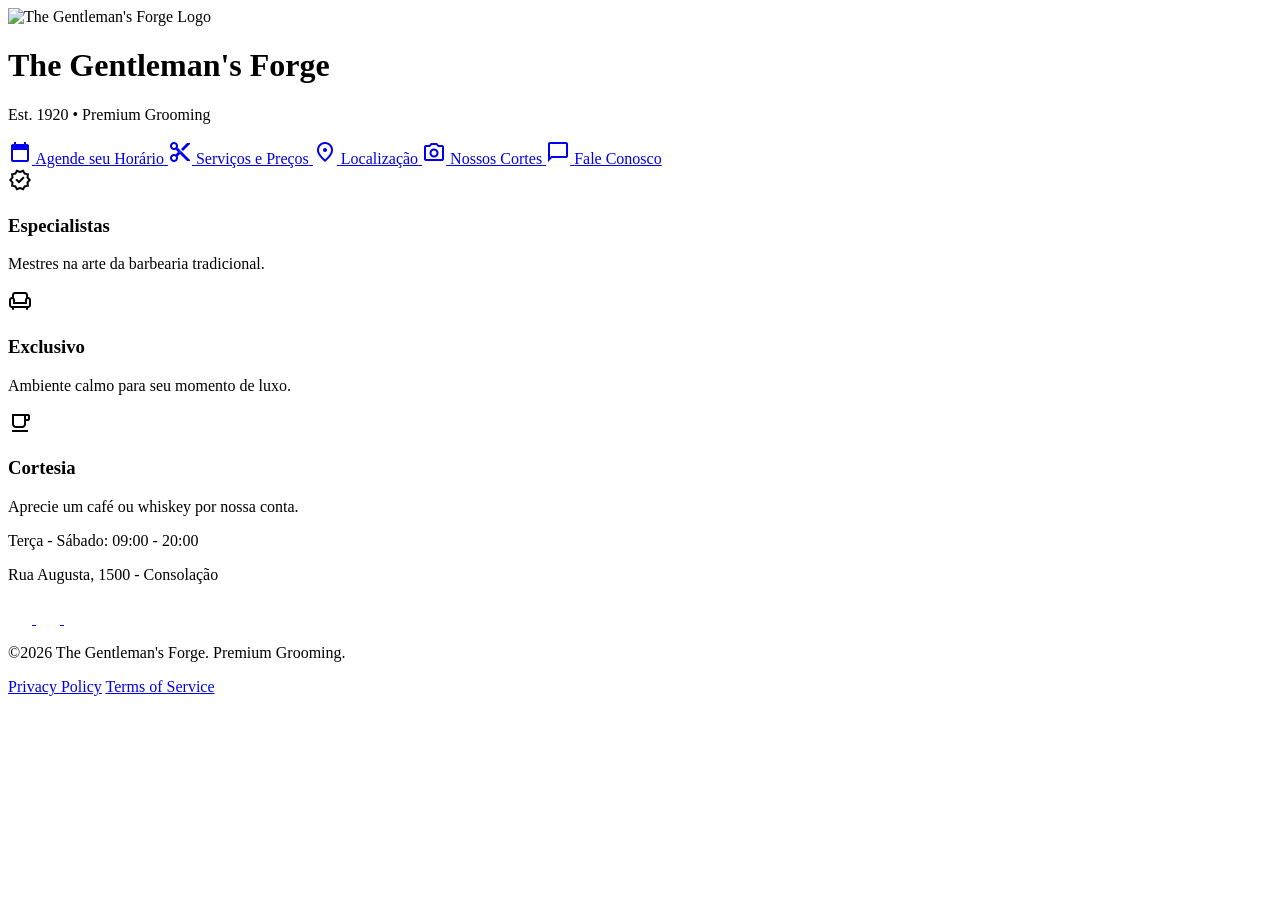
==== index.html @ 5e116889 "Primeiro git" ====
<!DOCTYPE html>

<html class="dark" lang="en">

<head>
    <meta charset="utf-8" />
    <meta content="width=device-width, initial-scale=1.0" name="viewport" />
    <link rel="icon" type="image/x-icon" href="assets/imgs/icons/favicon.png" />
    <title>The Gentleman's Forge</title>
    <script src="https://cdn.tailwindcss.com?plugins=forms,container-queries"></script>
    <link
        href="https://fonts.googleapis.com/css2?family=Material+Symbols+Outlined:wght,FILL@100..700,0..1&amp;display=swap"
        rel="stylesheet" />
    <link
        href="https://fonts.googleapis.com/css2?family=Hanken+Grotesk:wght@400;600&amp;family=Libre+Caslon+Text:wght@400;600;700&amp;display=swap"
        rel="stylesheet" />
    <link
        href="https://fonts.googleapis.com/css2?family=Material+Symbols+Outlined:wght,FILL@100..700,0..1&amp;display=swap"
        rel="stylesheet" />
    <script id="tailwind-config">
        tailwind.config = {
            darkMode: "class",
            theme: {
                extend: {
                    "colors": {
                        "surface-dim": "#111412",
                        "on-error": "#690005",
                        "on-tertiary": "#263046",
                        "surface-container-lowest": "#0c0f0d",
                        "on-primary-fixed": "#0f1c2c",
                        "on-surface-variant": "#c4c6cc",
                        "primary-fixed-dim": "#bac8dc",
                        "secondary-container": "#444f37",
                        "surface-container": "#1e201e",
                        "outline": "#8e9196",
                        "surface-container-low": "#1a1c1a",
                        "on-tertiary-fixed-variant": "#3c475d",
                        "on-error-container": "#ffdad6",
                        "error": "#ffb4ab",
                        "on-primary-container": "#768497",
                        "tertiary-fixed-dim": "#bbc6e2",
                        "on-background": "#e2e3df",
                        "on-surface": "#e2e3df",
                        "primary-container": "#0d1b2a",
                        "on-secondary-fixed-variant": "#3f4a33",
                        "surface": "#111412",
                        "surface-container-high": "#282b28",
                        "on-secondary-fixed": "#151e0b",
                        "on-secondary": "#29341e",
                        "on-primary": "#243141",
                        "on-tertiary-fixed": "#101b30",
                        "tertiary": "#bbc6e2",
                        "surface-tint": "#bac8dc",
                        "tertiary-fixed": "#d7e2ff",
                        "tertiary-container": "#0f1a2e",
                        "inverse-primary": "#525f71",
                        "primary-fixed": "#d6e4f9",
                        "on-tertiary-container": "#78839c",
                        "on-secondary-container": "#b4c0a2",
                        "error-container": "#93000a",
                        "secondary": "#becbad",
                        "on-primary-fixed-variant": "#3a4859",
                        "secondary-fixed-dim": "#becbad",
                        "surface-bright": "#373a37",
                        "surface-container-highest": "#333533",
                        "secondary-fixed": "#dae7c7",
                        "surface-variant": "#333533",
                        "inverse-surface": "#e2e3df",
                        "inverse-on-surface": "#2f312e",
                        "primary": "#bac8dc",
                        "background": "#111412",
                        "outline-variant": "#44474c"
                    },
                    "borderRadius": {
                        "DEFAULT": "0.125rem",
                        "lg": "0.25rem",
                        "xl": "0.5rem",
                        "full": "0.75rem"
                    },
                    "spacing": {
                        "section-padding": "2rem",
                        "container-max": "480px",
                        "button-padding-x": "2rem",
                        "button-padding-y": "1.25rem",
                        "stack-gap": "1.5rem"
                    },
                    "fontFamily": {
                        "body-md": [
                            "Hanken Grotesk"
                        ],
                        "body-lg": [
                            "Hanken Grotesk"
                        ],
                        "label-caps": [
                            "Hanken Grotesk"
                        ],
                        "headline-md": [
                            "Libre Caslon Text"
                        ],
                        "headline-lg": [
                            "Libre Caslon Text"
                        ],
                        "headline-lg-mobile": [
                            "Libre Caslon Text"
                        ],
                        "button-text": [
                            "Hanken Grotesk"
                        ]
                    },
                    "fontSize": {
                        "body-md": [
                            "16px",
                            {
                                "lineHeight": "1.6",
                                "fontWeight": "400"
                            }
                        ],
                        "body-lg": [
                            "18px",
                            {
                                "lineHeight": "1.6",
                                "fontWeight": "400"
                            }
                        ],
                        "label-caps": [
                            "12px",
                            {
                                "lineHeight": "1",
                                "letterSpacing": "0.1em",
                                "fontWeight": "600"
                            }
                        ],
                        "headline-md": [
                            "24px",
                            {
                                "lineHeight": "1.3",
                                "fontWeight": "600"
                            }
                        ],
                        "headline-lg": [
                            "40px",
                            {
                                "lineHeight": "1.2",
                                "letterSpacing": "-0.02em",
                                "fontWeight": "700"
                            }
                        ],
                        "headline-lg-mobile": [
                            "32px",
                            {
                                "lineHeight": "1.2",
                                "fontWeight": "700"
                            }
                        ],
                        "button-text": [
                            "15px",
                            {
                                "lineHeight": "1",
                                "letterSpacing": "0.05em",
                                "fontWeight": "600"
                            }
                        ]
                    }
                },
            },
        }
    </script>
</head>

<body
    class="bg-background text-on-background font-body-md min-h-screen flex flex-col items-center selection:bg-primary selection:text-on-primary">
    <!-- Background Hero Overlay -->
    <div
        class="fixed inset-0 z-[-1] before:content-[''] before:absolute before:inset-0 before:bg-surface-dim/80 before:z-10">
        <div class="w-full h-full bg-cover bg-center"
            data-alt="A sophisticated barber shop interior with dark wood stations, a barber tending to a client, warm ambient lighting, and vintage tools neatly arranged on the counter."
            style="background-image: url('https://lh3.googleusercontent.com/aida-public/[base64]')">
        </div>
    </div>
    <!-- Main Container -->
    <main class="w-full max-w-container-max flex flex-col px-8 pt-16 pb-32 min-h-screen">
        <!-- Header / Logo Area -->
        <header class="flex flex-col items-center text-center mb-12">
            <div
                class="w-32 h-32 mb-6 rounded-full overflow-hidden border-2 border-outline/30 shadow-[0_10px_30px_rgba(0,0,0,0.6)]">
                <img alt="The Gentleman's Forge Logo" class="w-full h-full object-cover"
                    src="https://lh3.googleusercontent.com/aida-public/[base64]" />
            </div>
            <h1
                class="font-headline-lg-mobile md:font-headline-lg text-headline-lg-mobile md:text-headline-lg text-on-surface mb-2">
                The Gentleman's Forge</h1>
            <p class="font-label-caps text-label-caps text-on-surface-variant uppercase tracking-widest">Est. 1920 •
                Premium Grooming</p>
        </header>
        <!-- Links Section -->
        <section class="flex flex-col gap-4 w-full mb-4">
            <!-- Primary Action -->
            <a class="w-full bg-secondary-container text-on-secondary-container hover:bg-secondary hover:text-on-secondary transition-colors duration-300 py-button-padding-y px-button-padding-x rounded-lg flex items-center justify-center gap-3 shadow-[0_10px_30px_rgba(0,0,0,0.4)] active:scale-95"
                href="https://wa.me/5512981140053?text=Ol%C3%A1%2C%20gostaria%20de%20agendar%20um%20hor%C3%A1rio."
                target="_blank">
                <span class="material-symbols-outlined" style="font-variation-settings: 'FILL' 1;">calendar_today</span>
                <span class="font-button-text text-button-text uppercase tracking-widest">Agende seu Horário</span>
            </a>
            <!-- Secondary Links -->
            <a class="w-full bg-primary-container backdrop-blur-md border border-outline/20 text-primary hover:border-outline hover:bg-primary-container/40 hover:text-primary-fixed transition-colors duration-300 py-button-padding-y px-button-padding-x rounded-lg flex items-center justify-center gap-3 shadow-lg active:scale-95"
                href="servicos.html">
                <span class="material-symbols-outlined">content_cut</span>
                <span class="font-button-text text-button-text uppercase tracking-widest">Serviços e Preços</span>
            </a>
            <a class="w-full bg-primary-container backdrop-blur-md border border-outline/20 text-primary hover:border-outline hover:bg-primary-container/40 hover:text-primary-fixed transition-colors duration-300 py-button-padding-y px-button-padding-x rounded-lg flex items-center justify-center gap-3 shadow-lg active:scale-95"
                href="https://maps.app.goo.gl/Aq6sn1dRGxqECuZD6" target="_blank">
                <span class="material-symbols-outlined">location_on</span>
                <span class="font-button-text text-button-text uppercase tracking-widest">Localização</span>
            </a>
            <a class="w-full bg-primary-container backdrop-blur-md border border-outline/20 text-primary hover:border-outline hover:bg-primary-container/40 hover:text-primary-fixed transition-colors duration-300 py-button-padding-y px-button-padding-x rounded-lg flex items-center justify-center gap-3 shadow-lg active:scale-95"
                href="portifolio.html">
                <span class="material-symbols-outlined">photo_camera</span>
                <span class="font-button-text text-button-text uppercase tracking-widest">Nossos Cortes</span>
            </a>
            <a class="w-full bg-primary-container backdrop-blur-md border border-outline/20 text-primary hover:border-outline hover:bg-primary-container/40 hover:text-primary-fixed transition-colors duration-300 py-button-padding-y px-button-padding-x rounded-lg flex items-center justify-center gap-3 shadow-lg active:scale-95"
                href="https://wa.me/5512981140053?text=Oi!%20Gostaria%20de%20conhecer%20melhor%20os%20serviços."
                target="_blank">
                <span class="material-symbols-outlined">chat_bubble</span>
                <span class="font-button-text text-button-text uppercase tracking-widest">Fale Conosco</span>
            </a>
        </section>
        <!-- Features Bento Grid -->
        <section class="grid grid-cols-1 md:grid-cols-3 gap-4 mb-16">
            <div
                class="bg-surface-container/60 backdrop-blur-md p-6 rounded-xl flex flex-col items-center text-center border border-outline/10">
                <span class="material-symbols-outlined text-secondary text-3xl mb-3">verified</span>
                <h3 class="font-headline-md text-headline-md text-on-surface mb-1 text-lg">Especialistas</h3>
                <p class="font-body-md text-body-md text-on-surface-variant text-sm">Mestres na arte da barbearia
                    tradicional.</p>
            </div>
            <div
                class="bg-surface-container/60 backdrop-blur-md p-6 rounded-xl flex flex-col items-center text-center border border-outline/10">
                <span class="material-symbols-outlined text-secondary text-3xl mb-3">chair</span>
                <h3 class="font-headline-md text-headline-md text-on-surface mb-1 text-lg">Exclusivo</h3>
                <p class="font-body-md text-body-md text-on-surface-variant text-sm">Ambiente calmo para seu momento de
                    luxo.</p>
            </div>
            <div
                class="bg-surface-container/60 backdrop-blur-md p-6 rounded-xl flex flex-col items-center text-center border border-outline/10">
                <span class="material-symbols-outlined text-secondary text-3xl mb-3">local_cafe</span>
                <h3 class="font-headline-md text-headline-md text-on-surface mb-1 text-lg">Cortesia</h3>
                <p class="font-body-md text-body-md text-on-surface-variant text-sm">Aprecie um café ou whiskey por
                    nossa conta.</p>
            </div>
        </section>
    </main>
    <!-- Footer Component -->
    <footer
        class="w-full pb-24 flex flex-col items-center text-center gap-4 py-12 px-8 mx-auto bg-surface-dim border-none shadow-none mt-auto">
        <div class="flex flex-col gap-2 mb-4">
            <p class="font-body-md text-body-md text-on-surface-variant">Terça - Sábado: 09:00 - 20:00</p>
            <p class="font-body-md text-body-md text-on-surface-variant">Rua Augusta, 1500 - Consolação</p>
        </div>
      <div class="flex gap-6 mb-6">
        <a rel="noopener noreferrer" class="text-on-surface-variant hover:text-on-surface transition-colors"
          href="https://www.instagram.com/" target="_blank">
          <img src="assets/imgs/icons/icons8/icons8-instagram-24.png" alt="Instagram" class="w-6 h-6">
        </a>
        <a rel="noopener noreferrer" class="text-on-surface-variant hover:text-on-surface transition-colors"
          href="https://www.facebook.com/" target="_blank">
          <img src="assets/imgs/icons/icons8/icons8-facebook-24.png" alt="Facebook" class="w-6 h-6">
        </a>
        <a rel="noopener noreferrer" class="text-on-surface-variant hover:text-on-surface transition-colors"
          href="https://wa.me/5512981140053?text=Oi%20Junior,%20vim%20da%20sua%20page%20online%20e%20gostaria%20de%20mais%20informações."
          target="_blank">
          <img src="assets/imgs/icons/icons8/icons8-whatsapp-24.png" alt="WhatsApp" class="w-6 h-6">
        </a>
        </div>
        <p class="font-label-caps text-label-caps text-on-surface">©<span id="ano">2026</span> The Gentleman's Forge. Premium Grooming.</p>
        <div class="flex gap-4 mt-2">
            <a class="font-body-md text-body-md text-on-surface-variant hover:text-on-surface transition-colors text-sm"
                href="#">Privacy Policy</a>
            <a class="font-body-md text-body-md text-on-surface-variant hover:text-on-surface transition-colors text-sm"
                href="#">Terms of Service</a>
        </div>
    </footer>
</body>
<script>
    // Atualiza o ano no rodapé
    document.getElementById('ano').textContent = new Date().getFullYear();
</script>
</html>
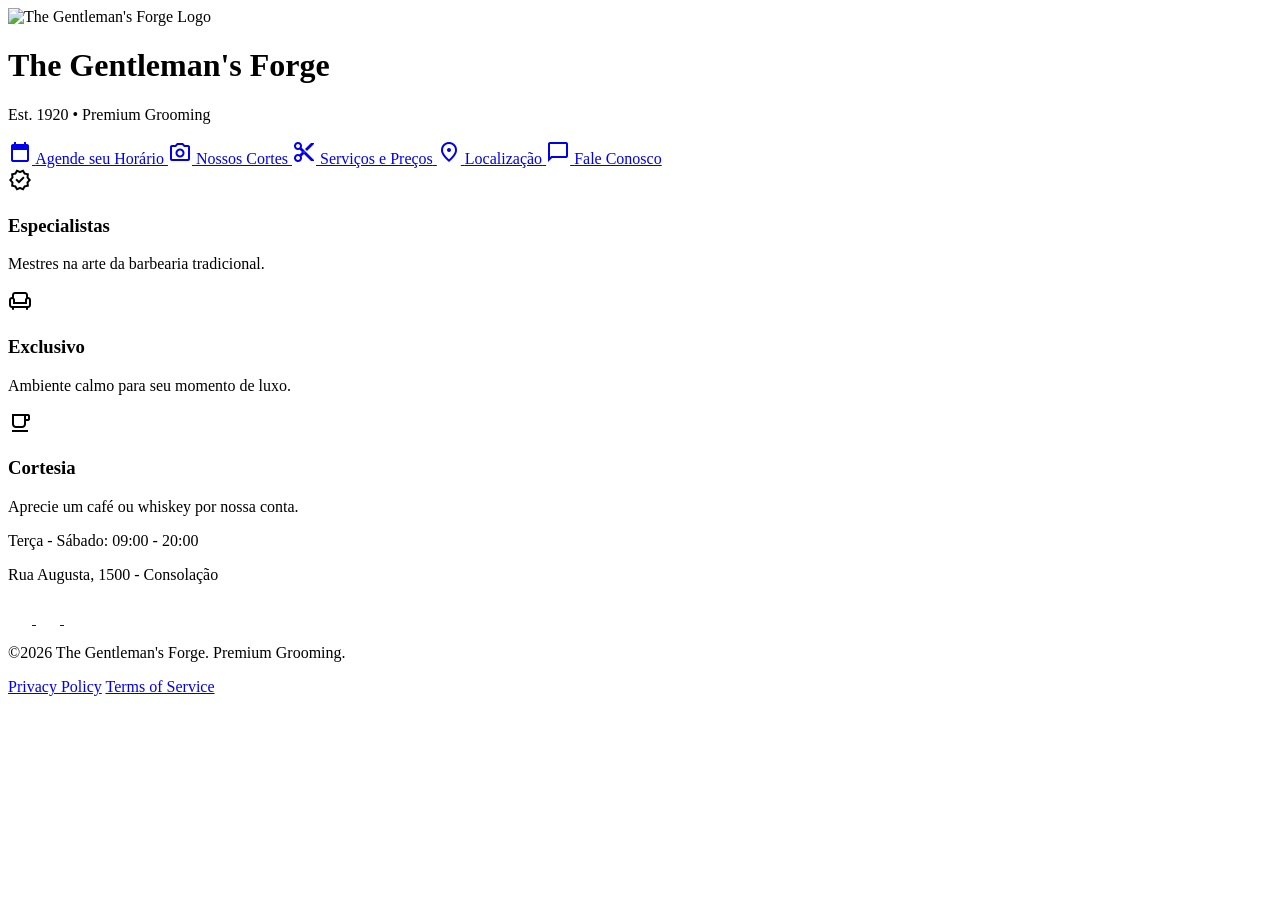
==== commit fd32ffb3: "Alterção na posição do menu do index" ====
--- a/index.html
+++ b/index.html
@@ -203,6 +203,11 @@
             </a>
             <!-- Secondary Links -->
             <a class="w-full bg-primary-container backdrop-blur-md border border-outline/20 text-primary hover:border-outline hover:bg-primary-container/40 hover:text-primary-fixed transition-colors duration-300 py-button-padding-y px-button-padding-x rounded-lg flex items-center justify-center gap-3 shadow-lg active:scale-95"
+                href="portifolio.html">
+                <span class="material-symbols-outlined">photo_camera</span>
+                <span class="font-button-text text-button-text uppercase tracking-widest">Nossos Cortes</span>
+            </a>
+            <a class="w-full bg-primary-container backdrop-blur-md border border-outline/20 text-primary hover:border-outline hover:bg-primary-container/40 hover:text-primary-fixed transition-colors duration-300 py-button-padding-y px-button-padding-x rounded-lg flex items-center justify-center gap-3 shadow-lg active:scale-95"
                 href="servicos.html">
                 <span class="material-symbols-outlined">content_cut</span>
                 <span class="font-button-text text-button-text uppercase tracking-widest">Serviços e Preços</span>
@@ -211,11 +216,6 @@
                 href="https://maps.app.goo.gl/Aq6sn1dRGxqECuZD6" target="_blank">
                 <span class="material-symbols-outlined">location_on</span>
                 <span class="font-button-text text-button-text uppercase tracking-widest">Localização</span>
-            </a>
-            <a class="w-full bg-primary-container backdrop-blur-md border border-outline/20 text-primary hover:border-outline hover:bg-primary-container/40 hover:text-primary-fixed transition-colors duration-300 py-button-padding-y px-button-padding-x rounded-lg flex items-center justify-center gap-3 shadow-lg active:scale-95"
-                href="portifolio.html">
-                <span class="material-symbols-outlined">photo_camera</span>
-                <span class="font-button-text text-button-text uppercase tracking-widest">Nossos Cortes</span>
             </a>
             <a class="w-full bg-primary-container backdrop-blur-md border border-outline/20 text-primary hover:border-outline hover:bg-primary-container/40 hover:text-primary-fixed transition-colors duration-300 py-button-padding-y px-button-padding-x rounded-lg flex items-center justify-center gap-3 shadow-lg active:scale-95"
                 href="https://wa.me/5512981140053?text=Oi!%20Gostaria%20de%20conhecer%20melhor%20os%20serviços."
